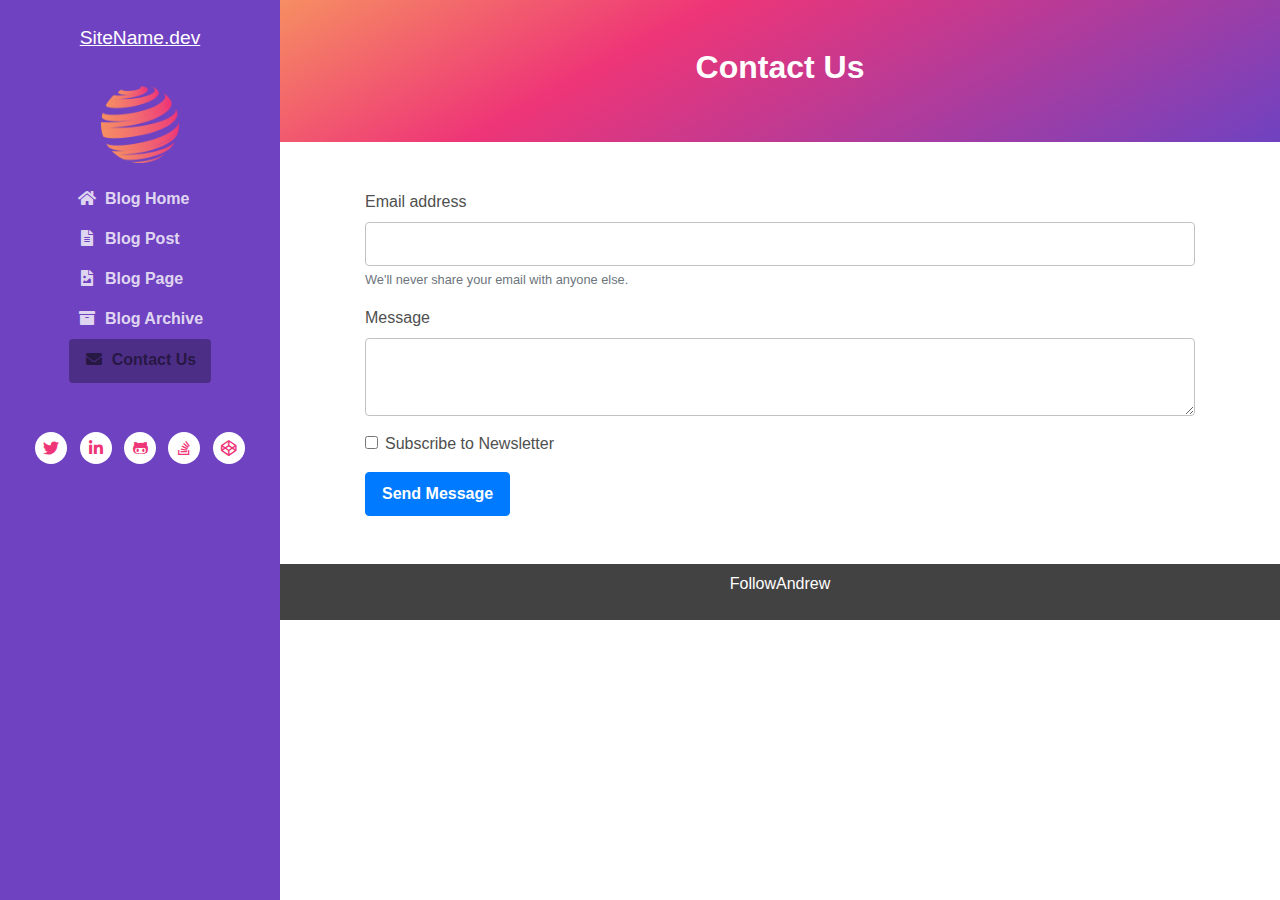
==== theme-template/contact.html @ 2dd901a9 "updated files" ====
<!DOCTYPE html>
<html lang="en"> 
<head>
    <title>Blog Site Template</title>
    <!-- Meta -->
    <meta charset="utf-8">
    <meta http-equiv="X-UA-Compatible" content="IE=edge">
    <meta name="viewport" content="width=device-width, initial-scale=1.0">
    <meta name="description" content="Blog Site Template">
    <meta name="author" content="https://youtube.com/FollowAndrew">    
    <link rel="shortcut icon" href="images/logo.png"> 
    
    <!-- FontAwesome CSS-->
	<link rel="stylesheet" href="https://cdnjs.cloudflare.com/ajax/libs/font-awesome/5.13.0/css/all.min.css">
	<!-- Bootstrap CSS-->
	<link rel="stylesheet" href="https://stackpath.bootstrapcdn.com/bootstrap/4.4.1/css/bootstrap.min.css" integrity="sha384-Vkoo8x4CGsO3+Hhxv8T/Q5PaXtkKtu6ug5TOeNV6gBiFeWPGFN9MuhOf23Q9Ifjh" crossorigin="anonymous">  
	<!-- Theme CSS -->
	<link rel="stylesheet" href="css/style.css">

</head> 

<body>
    
    <header class="header text-center">	    
	    <a class="site-title pt-lg-4 mb-0" href="index.html">SiteName.dev</a>
        
	    <nav class="navbar navbar-expand-lg navbar-dark" >
           
			<button class="navbar-toggler" type="button" data-toggle="collapse" data-target="#navigation" aria-controls="navigation" aria-expanded="false" aria-label="Toggle navigation">
			<span class="navbar-toggler-icon"></span>
			</button>

			<div id="navigation" class="collapse navbar-collapse flex-column" >
				<img class="mb-3 mx-auto logo" src="images/logo.png" alt="logo" >			
				
				<ul class="navbar-nav flex-column text-sm-center text-md-left">
					<li class="nav-item">
					    <a class="nav-link" href="index.html"><i class="fas fa-home fa-fw mr-2"></i>Blog Home <span class="sr-only">(current)</span></a>
					</li>
					<li class="nav-item">
					    <a class="nav-link" href="post.html"><i class="fas fa-file-alt fa-fw mr-2"></i>Blog Post</a>
					</li>
					<li class="nav-item">
					    <a class="nav-link" href="page.html"><i class="fas fa-file-image fa-fw mr-2"></i>Blog Page</a>
					</li>
					<li class="nav-item">
					    <a class="nav-link" href="archive.html"><i class="fas fa-archive fa-fw mr-2"></i>Blog Archive</a>
					</li>
					<li class="nav-item active">
					    <a class="nav-link btn btn-primary" href="contact.html"><i class="fas fa-envelope fa-fw mr-2"></i>Contact Us</a>
					</li>
				</ul>
				<hr>
				<ul class="social-list list-inline py-3 mx-auto">
					<li class="list-inline-item"><a href="#"><i class="fab fa-twitter fa-fw"></i></a></li>
					<li class="list-inline-item"><a href="#"><i class="fab fa-linkedin-in fa-fw"></i></a></li>
					<li class="list-inline-item"><a href="#"><i class="fab fa-github-alt fa-fw"></i></a></li>
					<li class="list-inline-item"><a href="#"><i class="fab fa-stack-overflow fa-fw"></i></a></li>
					<li class="list-inline-item"><a href="#"><i class="fab fa-codepen fa-fw"></i></a></li>
				</ul>

			</div>
		</nav>
    </header>
    
    <div class="main-wrapper">
	    <header class="page-title theme-bg-light text-center gradient py-5">
			<h1 class="heading">Contact Us</h1>
		</header>
	    <article class="about-section py-5">
		    <div class="container">			    
				<form>
					<div class="form-group">
					  <label for="exampleInputEmail1">Email address</label>
					  <input type="email" class="form-control" id="exampleInputEmail1" aria-describedby="emailHelp">
					  <small id="emailHelp" class="form-text text-muted">We'll never share your email with anyone else.</small>
					</div>
					<div class="form-group">
					  <label for="exampleMessage">Message</label>
					  <textarea class="form-control" id="exampleMessage"></textarea>
					</div>
					<div class="form-group form-check">
					  <input type="checkbox" class="form-check-input" id="exampleCheck1">
					  <label class="form-check-label" for="exampleCheck1">Subscribe to Newsletter</label>
					</div>
					<button type="submit" class="btn btn-primary">Send Message</button>
				  </form>
		    </div>
	    </article>
	    
	    
	    
	    <footer class="footer text-center py-2 theme-bg-dark">
		   
            <p class="copyright"><a href="https://youtube.com/FollowAndrew">FollowAndrew</a></p>
		   
	    </footer>
    
    </div><!--//main-wrapper-->
    
    
    <!-- Bootstrap Javascript -->          
	<script src="https://code.jquery.com/jquery-3.4.1.slim.min.js" integrity="sha384-J6qa4849blE2+poT4WnyKhv5vZF5SrPo0iEjwBvKU7imGFAV0wwj1yYfoRSJoZ+n" crossorigin="anonymous"></script>
	<script src="https://cdn.jsdelivr.net/npm/popper.js@1.16.0/dist/umd/popper.min.js" integrity="sha384-Q6E9RHvbIyZFJoft+2mJbHaEWldlvI9IOYy5n3zV9zzTtmI3UksdQRVvoxMfooAo" crossorigin="anonymous"></script>
	<script src="https://stackpath.bootstrapcdn.com/bootstrap/4.4.1/js/bootstrap.min.js" integrity="sha384-wfSDF2E50Y2D1uUdj0O3uMBJnjuUD4Ih7YwaYd1iqfktj0Uod8GCExl3Og8ifwB6" crossorigin="anonymous"></script>
	<script src="js/main.js"></script>

</body>
</html>
---- theme-template/css/style.css ----
:root {
    --blue: #007bff;
    --indigo: #6610f2;
    --purple: #6f42c1;
    --pink: #ee3577;
    --red: #dc3545;
    --orange: #f68e62;
    --yellow: #ffc107;
    --green: #28a745;
    --teal: #20c997;
    --cyan: #17a2b8;
    --white: #fff;
    --gray: #767575;
    --gray-dark: #434242;
    --primary: #6f42c1;
    --secondary: #4f4f4f;
    --success: #28a745;
    --info: #17a2b8;
    --warning: #ffc107;
    --danger: #dc3545;
    --light: #c2c2c2;
    --lightgray: #eeeeee;
    --dark: #434242;
    --breakpoint-xs: 0;
    --breakpoint-sm: 576px;
    --breakpoint-md: 768px;
    --breakpoint-lg: 992px;
    --breakpoint-xl: 1200px;
    --font-family-sans-serif: -apple-system, BlinkMacSystemFont, "Segoe UI", Roboto, "Helvetica Neue", Arial, "Noto Sans", sans-serif, "Apple Color Emoji", "Segoe UI Emoji", "Segoe UI Symbol", "Noto Color Emoji";
    --font-family-monospace: SFMono-Regular, Menlo, Monaco, Consolas, "Liberation Mono", "Courier New", monospace;
    /* Font Sizes */
    --font-normal: 1em;
    --font-small: 0.8125rem;
    /* Sidebar */
    --sidebar-width: 280px;
    --content-max-width: 860px;
}

*,
*::before,
*::after {
    box-sizing: border-box
}

html {
    line-height: 1.15;
}
body {
    color: var(--secondary);
    overflow-x: hidden
}
a{
    color: var(--pink);
}
h1,
h2,
h3,
h4,
h5,
h6 {
    color: var(--gray-dark);
    font-weight: bold
}

.btn {
    font-weight: bold;
    padding: .375rem 1rem;
    height: 2.75rem;
    transition: all 0.4s ease-in-out
}


.btn:focus,
.btn.focus {
    box-shadow: none !important
}

.btn-primary {
    color: #fff
}

.form-control {
    padding-top: 0.875rem;
    padding-bottom: 0.875rem;
    height: 2.75rem;
    border-color: var(--light)
}

.theme-bg-light {
    background: var(--light) !important
}

.theme-bg-dark {
    background: var(--dark) !important
}

.header {
    position: fixed;
    left: 0;
    top: 0;
    height: 100vh;
    width: var(--sidebar-width);
    background: var(--primary);
    color: #fff
}
.header .site-title {
    color:var(--white);
    font-size:1.2em;
    display:block;
}

.header .btn-primary {
    background: rgba(0, 0, 0, 0.3);
    border-color: transparent;
    font-size: 1rem;
    padding-top: 0.5rem
}

.header .btn-primary:hover {
    background: rgba(0, 0, 0, 0.4);
    border-color: transparent
}

.header .navbar {
    padding: 2rem 1rem
}

.header .navbar-dark .navbar-toggler {
    border: none;
    padding: .25rem .6rem
}

.header .navbar-dark .navbar-toggler:hover {
    -webkit-opacity: 1;
    -moz-opacity: 1;
    opacity: 1
}

.header .navbar-dark .navbar-toggler-icon {
    background-image: url("data:image/svg+xml;charset=utf8,%3Csvg viewBox='0 0 32 32' xmlns='http://www.w3.org/2000/svg'%3E%3Cpath stroke='rgba(256,256,256, 1)' stroke-width='3' stroke-linecap='round' stroke-miterlimit='10' d='M4 8h24M4 16h24M4 24h24'/%3E%3C/svg%3E");
}

.header .nav-item {
    font-weight: bold
}

.header .nav-item.active .nav-link {
    color: rgba(0, 0, 0, 0.5)
}

.header .nav-item.active .nav-link:hover {
    text-decoration: none
}

.header .nav-item .nav-link {
    color: rgba(255, 255, 255, 0.8)
}

.header .nav-item .nav-link:hover {
    text-decoration: underline;
    color: rgba(0, 0, 0, 0.6)
}
.logo{
    width:78px;
}
.social-list a {
    width: 32px;
    height: 32px;
    padding-top: 5px;
    display: inline-block;
    text-align: center;
    border-radius: 50%;
    transition: all 0.2s ease-in-out;
    background-color: #fff
}

.social-list a:hover {
    color: var(--secondary);
    background-color: rgba(255, 255, 255, 0.8)
}

.main-wrapper {
    margin-left: var(--sidebar-width);
    background: #fff;
}

.main-wrapper .container {
    max-width: var(--content-max-width);
}
.page-title {
    position:sticky;
    top:0;
    z-index:9999;
    transition:all .2s;
}
.sticky{
    padding:1em 0 !important;
}
.page-title .heading {
    font-size: 2rem;
    font-weight: bold;
    color:white;
}

.footer {
    color: rgba(255, 255, 255, 0.7)
}

.footer a {
    color: #fff
}
.gradient{
    background: rgb(43,43,43);
    background: linear-gradient(151deg, var(--orange) 0%, var(--pink) 35%,var(--primary) 100%) !important;
}
.content .post .title {
    font-size: 1.275rem
}

.content .post .title a {
    color: var(--gray-dark)
}

.content .post .title a:hover {
    color: var(--gray-dark)
}

.content .post .post-thumb {
    max-width: 160px;
    border-radius: 2px
}

.content .post .intro {
    font-size: 0.875rem
}

.content .post .more-link {
    font-size: var(--font-small);
}

.meta {
    color: #8f8f8f;
    font-size: var(--font-small);
}

.meta span {
    display: inline-block;
    margin-right:.25em;
}

.meta span a {
    color: #8f8f8f
}
.meta span.tag {
    background-color: var(--lightgray);
    padding:0 .5em;
    border-radius:5px;
}
.meta span a:hover {
    color: var(--secondary)
}



.meta span:last-child:after {
    display: none
}

.blog-nav .nav-link {
    background: var(--primary);
    color: #fff;
    font-size: 1rem;
    padding: 1rem;
    font-weight: bold;
    position: relative
}

.blog-nav .nav-link:hover {
    background: var(--secondary);
}

.blog-nav .nav-link-prev {
    border-right: 1px solid var(--secondary);
}

.blog-nav .arrow-prev {
    position: absolute;
    left: 1rem;
    top: 1.25rem;
    color: #fff
}

.blog-nav .arrow-next {
    position: absolute;
    right: 1rem;
    top: 1.25rem;
    color: #fff
}

.content .title {
    font-weight: bold;
    font-size: 2rem
}

.content .content-body p,
.content .content-body li {
    font-size: 1.125rem;
    line-height: 1.6
}

.content .content-body h1 {
    font-size: 2.125rem
}

.content .content-body h2 {
    font-size: 2rem
}

.content .content-body h3 {
    font-size: 1.75rem
}

.content .content-body h4 {
    font-size: 1.5rem
}

.content .content-body h5 {
    font-size: 1.25rem
}

.content .content-body h6 {
    font-size: 1.125rem
}

.content .image-caption {
    color: #8f8f8f;
    font-size: 0.875rem
}

.content .image-caption a {
    color: #8f8f8f;
    text-decoration: underline
}

.content .image-caption a:hover {
    color: var(--secondary)
}

.content .blockquote {
    font-family: Georgia, "Times New Roman", Times, serif;
    border-left: 2px solid var(--gray-dark);
    font-size: 1.5rem
}

.content .blockquote p {
    font-size: 1.5rem
}

@media (prefers-reduced-motion: reduce) {
    .social-list a {
        transition: none
    }
    .btn {
        transition: none
    }
}

@media (min-width: 768px) {
   
    
}

@media (max-width: 991.98px) {
    .page-title {
        position:static;
    }
    .header {
        position: sticky;
        width: inherit;
        height: auto
    }

    .header .site-title {
        width: 100%;
        position: absolute;
        left: 0;
        top: 1.2rem;
        color:var(--white);
        font-size:1.5em;
        display:block;
    }

    .header .btn-primary {
        width: 100%
    }

    .header .navbar {
        padding: 1rem
    }

    .main-wrapper {
        margin-left: 0
    }
}

@media (max-width: 767.98px) {
    
}



/* -------------------------------------------------------------------------- */
/*	12. Comments
/* -------------------------------------------------------------------------- */


/* Comment Headers ----------------------------- */

.comments-wrapper {
	margin-top: 3rem;
}

.comment-reply-title {
	margin: 0 0 4rem 0;
	text-align: center;
}


/* Comment Item ----------------------------- */

/* COMMENT HEADER */

.comments .comment,
.comments .pingback,
.comments .trackback,
.comments .review {
	padding-top: 3.5rem;
}

div.comment:first-of-type {
	margin-top: 3.5rem;
	padding-top: 0;
}

.comments .comments-header + div {
	margin-top: 0;
	padding-top: 0;
}

.comment-body {
	position: relative;
}

.comment .comment {
	padding-left: 5%;
}

.comment-meta {
	line-height: 1.1;
	margin-bottom: 0;
	min-height: 5rem;
	padding-left: 5rem;
	position: relative;
}

.hide-avatars .comment-meta {
	min-height: 0;
	padding-left: 0;
}

.comment-meta a {
	color: inherit;
}

.comment-author {
	font-size: 1.8rem;
	font-weight: 700;
	letter-spacing: -0.027777778em;
}

.comment-author a {
	text-decoration: underline;
}

.comment-author a:hover,
.comment-author a:focus {
	text-decoration: none;
}

.comment-meta .avatar {
	height: 4rem;
	position: absolute;
	left: 0;
	top: 0;
	width: 4rem;
}

.comment-author .url {
	text-decoration: underline;
}

.comment-metadata {
	color: var(--gray);
	font-size: var(--font-small);
	font-weight: 500;
	margin-top: 0.6rem;
}

.comment-metadata a {
	text-decoration: none;
}

.comment-metadata a:focus,
.comment-metadata a:hover {
	text-decoration: underline;
}


/* COMMENT CONTENT */

.comment-content.entry-content > *:not(.alignwide):not(.alignfull):not(.alignleft):not(.alignright):not(.is-style-wide) {
    width: 100%;
    background-color:var(--lightgray);
    padding:.5em;
}

.comment-content.entry-content .alignleft {

	/*rtl:ignore*/
	margin-left: 0;
}

.comment-content.entry-content .alignright {

	/*rtl:ignore*/
	margin-right: 0;
}

/* COMMENT FOOTER */

.comment-footer-meta {
	align-items: center;
	display: flex;
	flex-wrap: wrap;
	font-size: var(--font-small);
	font-weight: 600;
	justify-content: flex-start;
	letter-spacing: 0.030833333em;
	line-height: 1;
	margin: 1.5rem 0 -1rem -1.5rem;
	text-transform: uppercase;
}

.comment-footer-meta > * {
	margin: 0 0 1rem 1.5rem;
}

.comment-reply-link {
    background-color: var(--primary);
    border-radius:2px;
	color: #fff;
	display: block;
	padding: 0.7rem;
}

.bypostauthor .comment-footer-meta .by-post-author {
	display: block;
}

.comment-footer-meta a {
	text-decoration: none;
}

.comment-footer-meta a:focus,
.comment-footer-meta a:hover {
	text-decoration: underline;
}


/* Pingbacks & Trackbacks ------------------------- */

.pingback .comment-meta,
.trackback .comment-meta {
	padding-left: 0;
}


/* Comments Pagination ---------------------------- */

.comments-pagination {
	display: flex;
	flex-wrap: wrap;
	justify-content: space-between;
	margin-top: 6rem;
	text-align: center;
}

.comments-pagination.only-next {
	justify-content: flex-end;
}

.comments-pagination .page-numbers {
	display: none;
	text-decoration: none;
}

.comments-pagination .page-numbers:focus,
.comments-pagination .page-numbers:hover {
	text-decoration: underline;
}

.comments-pagination .prev,
.comments-pagination .next {
	display: block;
}

.comments-pagination .prev {
	left: 0;
}

.comments-pagination .next {
	right: 0;
	text-align: right;
}


/* Comment Respond ---------------------------- */

.comment-respond::after {
	clear: both;
	content: "";
	display: block;
}

.comment-respond .comment-notes,
.comment-respond .logged-in-as {
	color: #6d6d6d;
	font-size: 1.6rem;
	line-height: 1.4;
	margin: -3rem 0 4rem 0;
	text-align: center;
}

.comment-respond .comment-notes a,
.comment-respond .logged-in-as a {
	color: inherit;
	text-decoration: none;
}

.comment-respond .comment-notes a:focus,
.comment-respond .comment-notes a:hover,
.comment-respond .logged-in-as a:focus,
.comment-respond .logged-in-as a:hover {
	text-decoration: underline;
}

.comment-respond p {
	line-height: 1.1;
	margin-bottom: 2rem;
	margin-left: auto;
	margin-right: auto;
}

.comment-respond p:not(.comment-notes) {
	max-width: 58rem;
}

.comment-form-cookies-consent {
	align-items: baseline;
	display: flex;
}

.comment-respond > p:last-of-type {
	margin-bottom: 0;
}

.comment-respond label {
	display: block;
}

.comment-respond input[type="checkbox"] + label {
	font-size: 1.5rem;
	line-height: 1.25;
}

.comment-respond input[type="text"],
.comment-respond input[type="email"],
.comment-respond textarea {
	margin-bottom: 0;
}

.comment-respond textarea {
	height: 15rem;
}

.comment-respond #submit {
	display: block;
}

.comment-respond .comments-closed {
	text-align: center;
}


/* Reply Respond ---------------------------- */

.comments .comment-respond {
	padding: 3rem 0 0;
}

.comments .comment-respond .comment-reply-title,
.comments .comment-respond .comment-notes,
.comments .comment-respond .logged-in-as {
	text-align: left;
}

.comment-reply-title small {
	display: block;
	font-size: 1.6rem;
	font-weight: 600;
	letter-spacing: -0.0277em;
	margin: 0.5rem 0 0 0;
	white-space: nowrap;
}

.comment-reply-title small a {
	text-decoration: none;
}

.comment-reply-title small a:focus,
.comment-reply-title small a:hover {
	text-decoration: underline;
}
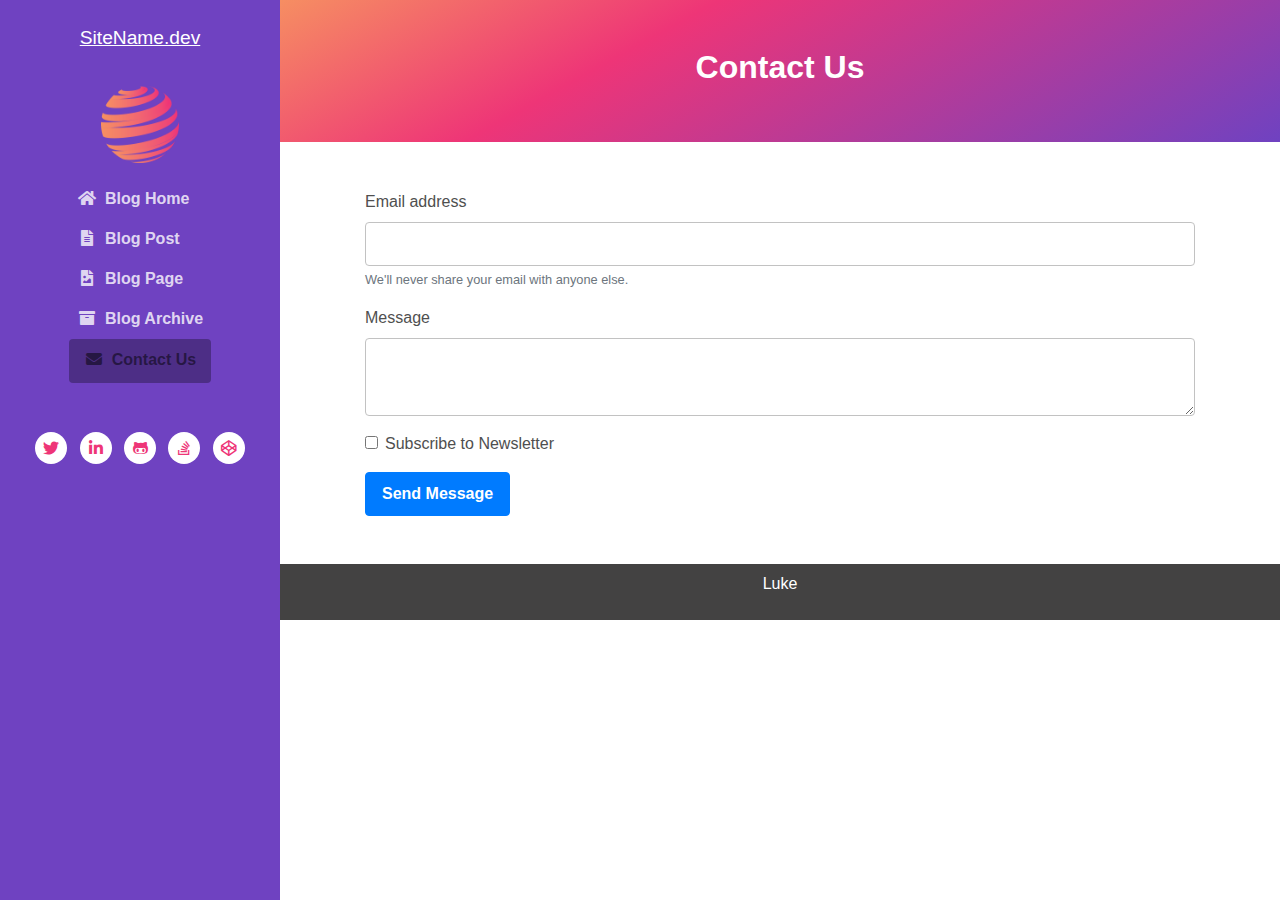
==== commit 54bd9885: "chaanged contact title" ====
--- a/theme-template/contact.html
+++ b/theme-template/contact.html
@@ -92,7 +92,7 @@
 	    
 	    <footer class="footer text-center py-2 theme-bg-dark">
 		   
-            <p class="copyright"><a href="https://youtube.com/FollowAndrew">FollowAndrew</a></p>
+            <p class="copyright"><a href="https://youtube.com/FollowAndrew">Luke</a></p>
 		   
 	    </footer>
     
